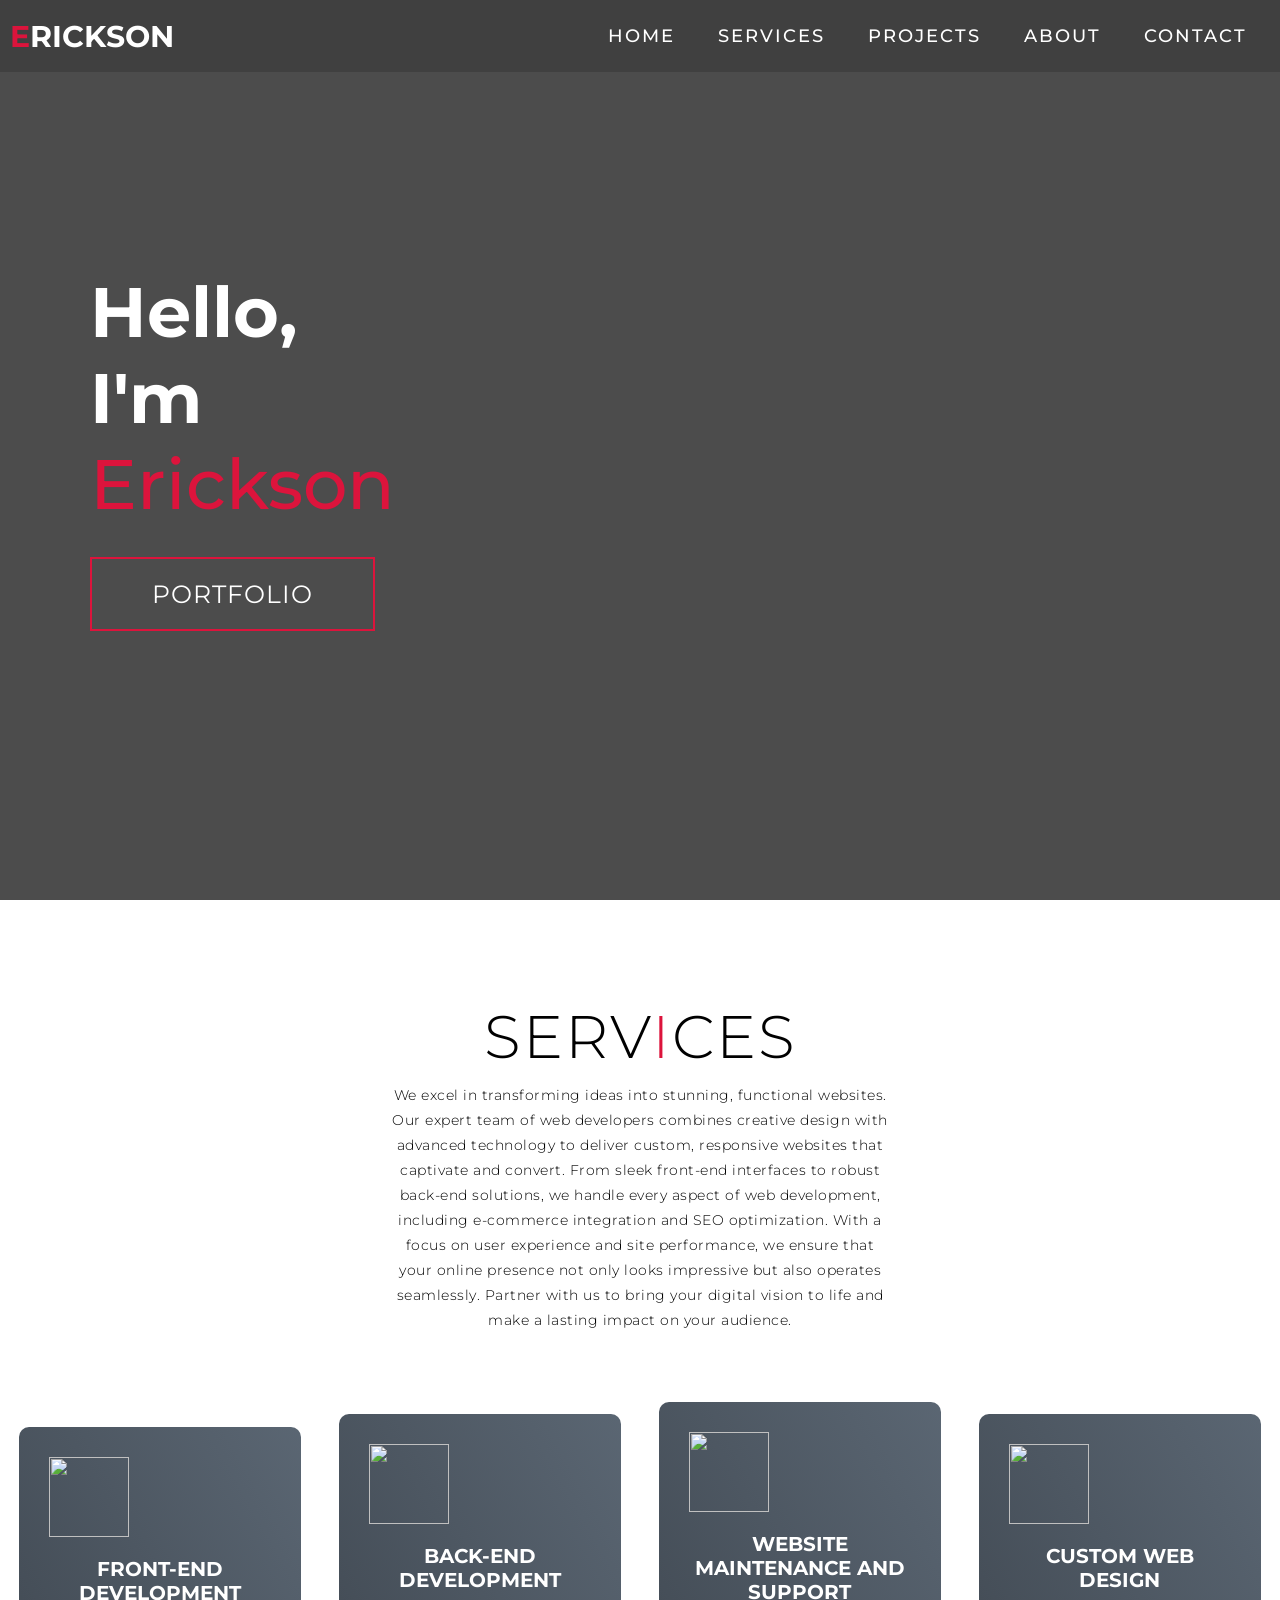
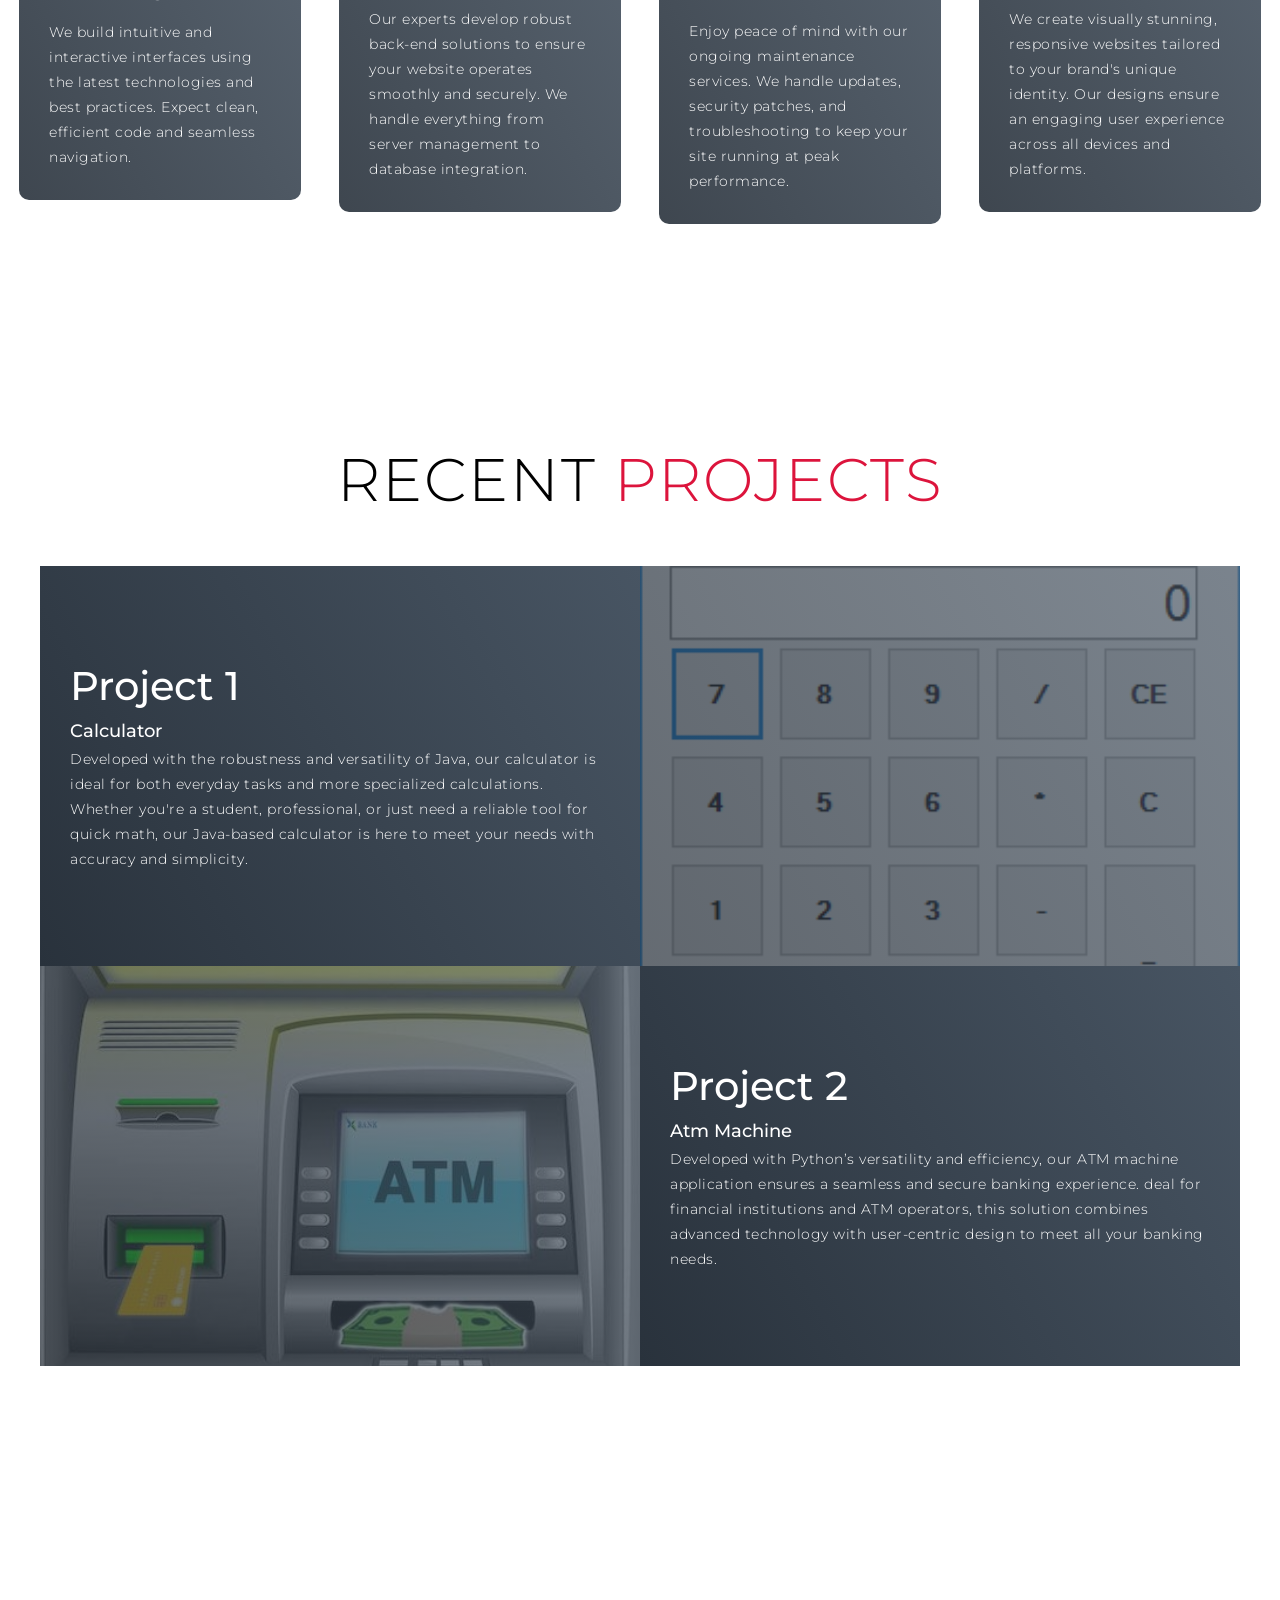
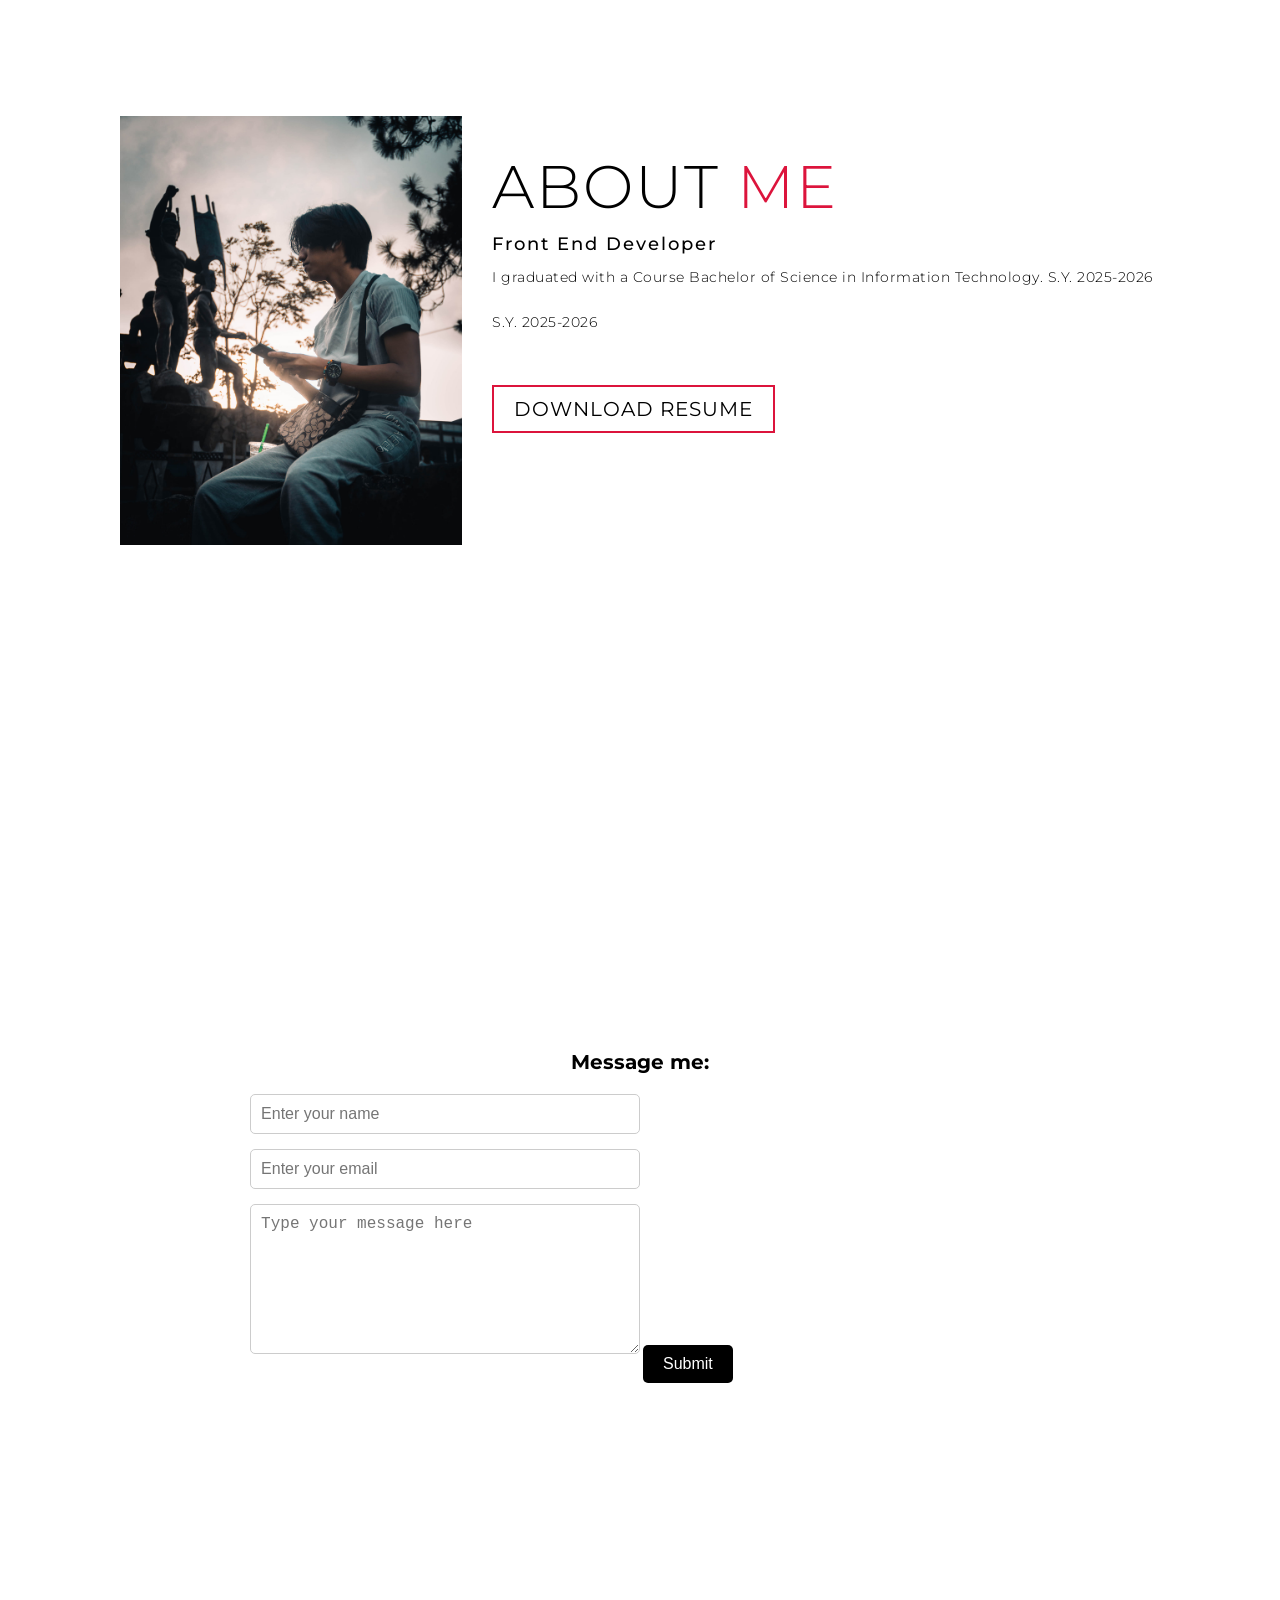
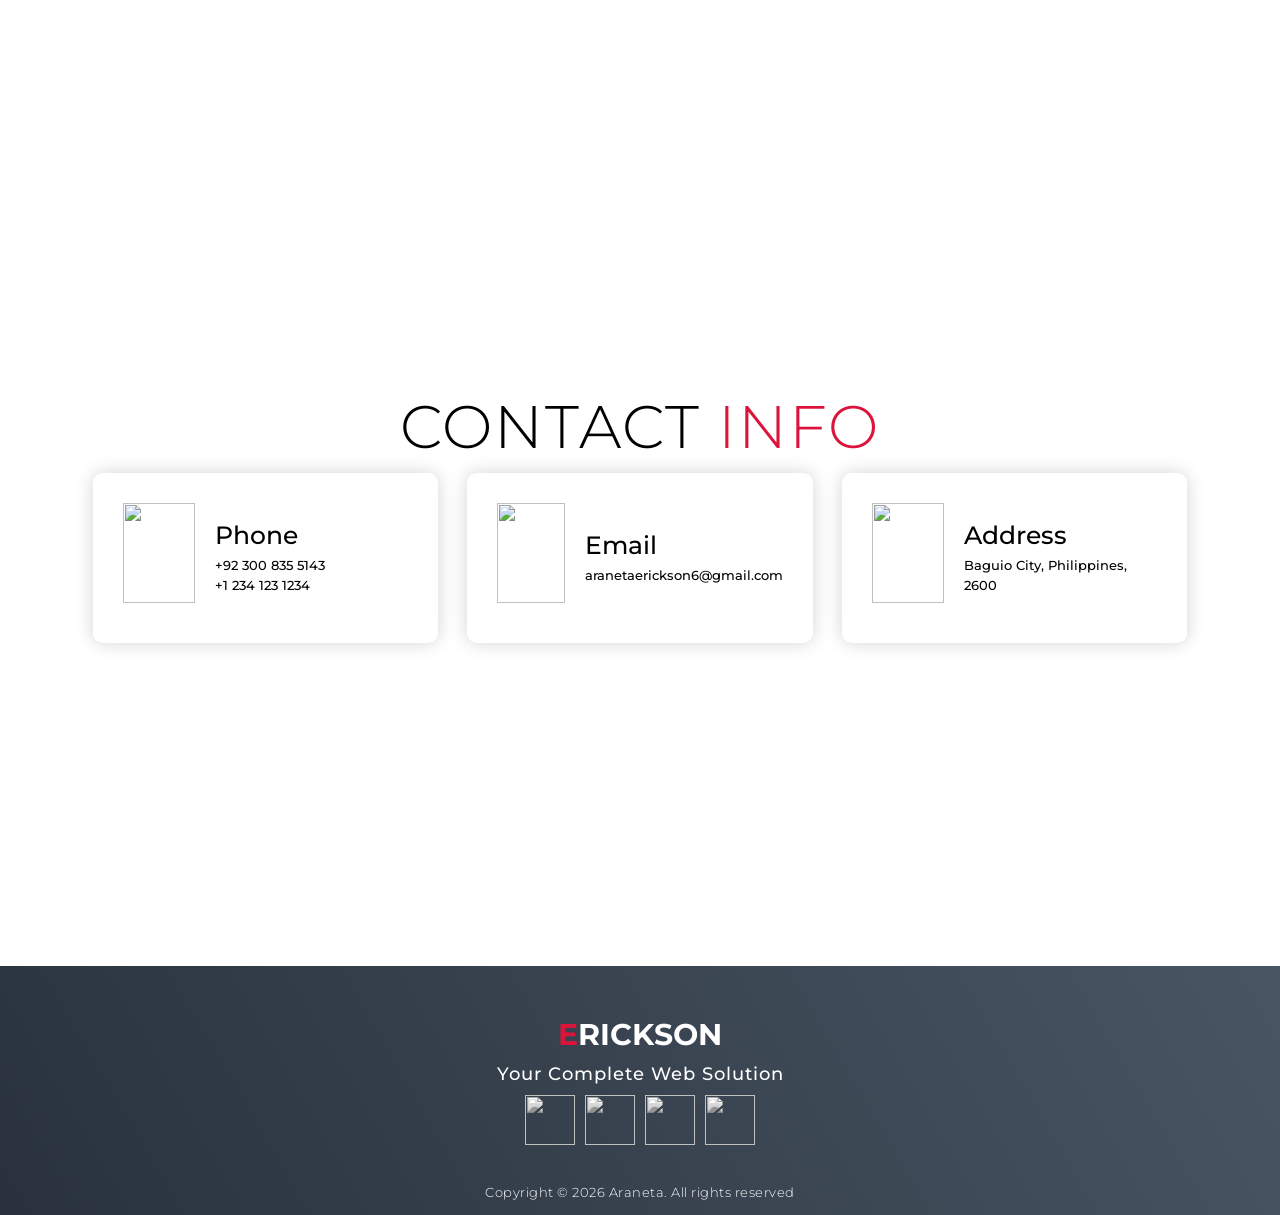
==== index.html @ 4605928c "Add files via upload" ====
<!DOCTYPE html>
<html lang="en">

<head>
  <meta charset="UTF-8">
  <meta name="viewport" content="width=device-width, initial-scale=1.0">
  <link rel="stylesheet" href="style.css">
  <title>Portfolio</title>
</head>

<body>
  <!-- Header -->
  <section id="header">
    <div class="header container">
      <div class="nav-bar">
        <div class="brand">
          <a href="#hero">
            <h1><span>E</span>rickson</h1>
          </a>
        </div>
        <div class="nav-list">
          <div class="hamburger">
            <div class="bar"></div>
          </div>
          <ul>
            <li><a href="#hero" data-after="Home">Home</a></li>
            <li><a href="#services" data-after="Service">Services</a></li>
            <li><a href="#projects" data-after="Projects">Projects</a></li>
            <li><a href="#about" data-after="About">About</a></li>
            <li><a href="#contact" data-after="Contact">Contact</a></li>
            <li></li>
          </ul>
        </div>
      </div>
    </div>
  </section>
  <!-- End Header -->


  <!-- Hero Section  -->
  <section id="hero">
    <div class="hero container">
      <div>
        <h1>Hello, <span></span></h1>
        <h1>I'm  <span></span></h1>
        <h1>Erickson<span></span></h1>
        <a href="#projects" type="button" class="cta">Portfolio</a>
      </div>
    </div>
  </section>

  <!-- End Hero Section  -->

  <!-- Service Section -->
  <section id="services">
    <div class="services container">
      <div class="service-top">
        <h1 class="section-title">Serv<span>i</span>ces</h1>
        <p>We excel in transforming ideas into stunning, functional websites. 
            Our expert team of web developers combines creative design with advanced technology to deliver custom, 
            responsive websites that captivate and convert. From sleek front-end interfaces to robust back-end solutions, 
            we handle every aspect of web development, including e-commerce integration and SEO optimization. With a focus on user experience and site performance, 
            we ensure that your online presence not only looks impressive but also operates seamlessly. 
            Partner with us to bring your digital vision to life and make a lasting impact on your audience.</p>
      </div>
      <div class="service-bottom">
        <div class="service-item">
          <div class="icon"><img src="https://img.icons8.com/bubbles/100/000000/services.png" /></div>
          <h2>Front-End Development</h2>
          <p>We build intuitive and interactive interfaces using the latest technologies and best practices. Expect clean, efficient code and seamless navigation.</p>
        </div>
        <div class="service-item">
          <div class="icon"><img src="https://img.icons8.com/bubbles/100/000000/services.png" /></div>
          <h2>Back-End Development</h2>
          <p>Our experts develop robust back-end solutions to ensure your website operates smoothly and securely. 
            We handle everything from server management to database integration.</p>
        </div>
        <div class="service-item">
          <div class="icon"><img src="https://img.icons8.com/bubbles/100/000000/services.png" /></div>
          <h2>Website Maintenance and Support</h2>
          <p>Enjoy peace of mind with our ongoing maintenance services. We handle updates, security patches, and troubleshooting to keep your site running at peak performance.</p>
        </div>
        <div class="service-item">
          <div class="icon"><img src="https://img.icons8.com/bubbles/100/000000/services.png" /></div>
          <h2>Custom Web Design</h2>
          <p> We create visually stunning, responsive websites tailored to your brand's unique identity. 
            Our designs ensure an engaging user experience across all devices and platforms.</p>
        </div>
      </div>
    </div>
  </section>
  <!-- End Service Section -->

  <!-- Projects Section -->
  <section id="projects">
    <div class="projects container">
      <div class="projects-header">
        <h1 class="section-title">Recent <span>Projects</span></h1>
      </div>
      <div class="all-projects">
        <div class="project-item">
          <div class="project-info">
            <h1>Project 1</h1>
            <h2>Calculator</h2>
            <p>Developed with the robustness and versatility of Java, our calculator is ideal for both everyday tasks and more specialized calculations. 
                Whether you're a student, professional, or just need a reliable tool for quick math, our Java-based calculator is here to meet your needs with accuracy and simplicity.</p>
          </div>
          <div class="project-img">
            <img src="calcu.jpg" alt="img">
          </div>
        </div>
        <div class="project-item">
          <div class="project-info">
            <h1>Project 2</h1>
            <h2>Atm Machine</h2>
            <p>Developed with Python’s versatility and efficiency, our ATM machine application ensures a seamless and secure banking experience. 
                deal for financial institutions and ATM operators, this solution combines advanced technology with user-centric design to meet all your banking needs.</p>
          </div>
          <div class="project-img">
            <img src="atm.jpg" alt="img">
          </div>
        </div>
        
  </section>
  <!-- End Projects Section -->


</section>
  <!-- About Section -->
  <section id="about">
    <div class="about container">
      <div class="col-left">
        <div clas1s="about-img">
          <img src="araneta.jpg" alt="img">
        </div>
      </div>
      <div class="col-right">
        <h1 class="section-title">About <span>me</span></h1>
        <h2>Front End Developer</h2>
        <p>I graduated with a Course Bachelor of Science in Information Technology. S.Y. 2025-2026 </p>
        <p>S.Y. 2025-2026 </p>
        <a href="#" class="cta">Download Resume</a>
      </div>
    </div>
  </section>
  <!-- End About Section -->

<!-- message -->

<div class="Message-container">
  <h1 class="Message-header">Message me:</h1>
  <form action="database.php" method="POST">
    <input type="text" name="name" class="name-input" placeholder="Enter your name" required />
    <input type="email" name="email" class="email-input" placeholder="Enter your email" required />
    <textarea name="message" placeholder="Type your message here" required></textarea>
    <button type="submit" class="submit-button">Submit</button>
  </form>
</div>


  <!--end message-->
  
  <!-- Contact Section -->
  <section id="contact">
    <div class="contact container">
      <div>
        <h1 class="section-title">Contact <span>info</span></h1>
      </div>
      <div class="contact-items">
        <div class="contact-item">
          <div class="icon"><img src="https://img.icons8.com/bubbles/100/000000/new-post.png" /></div>
          <div class="contact-info">
            <h1>Phone</h1>
            <h2>+92 300 835 5143</h2>
            <h2>+1 234 123 1234</h2>
          </div>
        </div>
        <div class="contact-item">
          <div class="icon"><img src="https://img.icons8.com/bubbles/100/000000/new-post.png" /></div>
          <div class="contact-info">
            <h1>Email</h1>
            <h2></h2>
            <h2>aranetaerickson6@gmail.com</h2>
          </div>
        </div>
        <div class="contact-item">
          <div class="icon"><img src="https://img.icons8.com/bubbles/100/000000/map-marker.png" /></div>
          <div class="contact-info">
            <h1>Address</h1>
            <h2>Baguio City, Philippines, 2600</h2>
          </div>
        </div>
      </div>
    </div>
  </section>
  <!-- End Contact Section -->

  <!-- Footer -->
  <section id="footer">
    <div class="footer container">
      <div class="brand">
        <h1> <span>E</span>rickson</h1>
      </div>
      <h2>Your Complete Web Solution</h2>
      <div class="social-icon">
        <div class="social-item">
          <a href="#"><img src="https://img.icons8.com/bubbles/100/000000/facebook-new.png" /></a>
        </div>
        <div class="social-item">
          <a href="#"><img src="https://img.icons8.com/bubbles/100/000000/instagram-new.png" /></a>
        </div>
        <div class="social-item">
          <a href="#"><img src="https://img.icons8.com/bubbles/100/000000/twitter.png" /></a>
        </div>
        <div class="social-item">
          <a href="#"><img src="https://img.icons8.com/bubbles/100/000000/behance.png" /></a>
        </div>
      </div>
      <p>Copyright © 2026 Araneta. All rights reserved</p>
    </div>
  </section>
  <!-- End Footer -->
  <script src="./app.js"></script>
</body>

</html>
---- style.css ----
@import 'https://fonts.googleapis.com/css?family=Montserrat:300, 400, 700&display=swap';
* {
	padding: 0;
	margin: 0;
	box-sizing: border-box;
}
html {
	font-size: 10px;
	font-family: 'Montserrat', sans-serif;
	scroll-behavior: smooth;
}
a {
	text-decoration: none;
}
.container {
	min-height: 100vh;
	width: 100%;
	display: flex;
	align-items: center;
	justify-content: center;
}
img {
	height: 100%;
	width: 100%;
	object-fit: cover;
}
p {
	color: black;
	font-size: 1.4rem;
	margin-top: 5px;
	line-height: 2.5rem;
	font-weight: 300;
	letter-spacing: 0.05rem;
}
.section-title {
	font-size: 4rem;
	font-weight: 300;
	color: black;
	margin-bottom: 10px;
	text-transform: uppercase;
	letter-spacing: 0.2rem;
	text-align: center;
}
.section-title span {
	color: crimson;
}

.cta {
	display: inline-block;
	padding: 10px 30px;
	color: white;
	background-color: transparent;
	border: 2px solid crimson;
	font-size: 2rem;
	text-transform: uppercase;
	letter-spacing: 0.1rem;
	margin-top: 30px;
	transition: 0.3s ease;
	transition-property: background-color, color;
}
.cta:hover {
	color: white;
	background-color: crimson;
}
.brand h1 {
	font-size: 3rem;
	text-transform: uppercase;
	color: white;
}
.brand h1 span {
	color: crimson;
}

/* Header section */
#header {
	position: fixed;
	z-index: 1000;
	left: 0;
	top: 0;
	width: 100vw;
	height: auto;
}
#header .header {
	min-height: 8vh;
	background-color: rgba(31, 30, 30, 0.24);
	transition: 0.3s ease background-color;
}
#header .nav-bar {
	display: flex;
	align-items: center;
	justify-content: space-between;
	width: 100%;
	height: 100%;
	max-width: 1300px;
	padding: 0 10px;
}
#header .nav-list ul {
	list-style: none;
	position: absolute;
	background-color: rgb(31, 30, 30);
	width: 100vw;
	height: 100vh;
	left: 100%;
	top: 0;
	display: flex;
	flex-direction: column;
	justify-content: center;
	align-items: center;
	z-index: 1;
	overflow-x: hidden;
	transition: 0.5s ease left;
}
#header .nav-list ul.active {
	left: 0%;
}
#header .nav-list ul a {
	font-size: 2.5rem;
	font-weight: 500;
	letter-spacing: 0.2rem;
	text-decoration: none;
	color: white;
	text-transform: uppercase;
	padding: 20px;
	display: block;
}
#header .nav-list ul a::after {
	content: attr(data-after);
	position: absolute;
	top: 50%;
	left: 50%;
	transform: translate(-50%, -50%) scale(0);
	color: rgba(240, 248, 255, 0.021);
	font-size: 13rem;
	letter-spacing: 50px;
	z-index: -1;
	transition: 0.3s ease letter-spacing;
}
#header .nav-list ul li:hover a::after {
	transform: translate(-50%, -50%) scale(1);
	letter-spacing: initial;
}
#header .nav-list ul li:hover a {
	color: crimson;
}
#header .hamburger {
	height: 60px;
	width: 60px;
	display: inline-block;
	border: 3px solid white;
	border-radius: 50%;
	position: relative;
	display: flex;
	align-items: center;
	justify-content: center;
	z-index: 100;
	cursor: pointer;
	transform: scale(0.8);
	margin-right: 20px;
}
#header .hamburger:after {
	position: absolute;
	content: '';
	height: 100%;
	width: 100%;
	border-radius: 50%;
	border: 3px solid white;
	animation: hamburger_puls 1s ease infinite;
}
#header .hamburger .bar {
	height: 2px;
	width: 30px;
	position: relative;
	background-color: white;
	z-index: -1;
}
#header .hamburger .bar::after,
#header .hamburger .bar::before {
	content: '';
	position: absolute;
	height: 100%;
	width: 100%;
	left: 0;
	background-color: white;
	transition: 0.3s ease;
	transition-property: top, bottom;
}
#header .hamburger .bar::after {
	top: 8px;
}
#header .hamburger .bar::before {
	bottom: 8px;
}
#header .hamburger.active .bar::before {
	bottom: 0;
}
#header .hamburger.active .bar::after {
	top: 0;
}
/* End Header section */

/* Hero Section */
#hero {
	background-image: url(./img/hero-bg.png);
	background-size: cover;
	background-position: top center;
	position: relative;
	z-index: 1;
}
#hero::after {
	content: '';
	position: absolute;
	left: 0;
	top: 0;
	height: 100%;
	width: 100%;
	background-color: black;
	opacity: 0.7;
	z-index: -1;
}
#hero .hero {
	max-width: 1200px;
	margin: 0 auto;
	padding: 0 50px;
	justify-content: flex-start;
}
#hero h1 {
	display: block;
	width: fit-content;
	font-size: 4rem;
	position: relative;
	color: transparent;
	animation: text_reveal 0.5s ease forwards;
	animation-delay: 1s;
}
#hero h1:nth-child(1) {
	animation-delay: 1s;
}
#hero h1:nth-child(2) {
	animation-delay: 2s;
}
#hero h1:nth-child(3) {
	animation: text_reveal_name 0.5s ease forwards;
	animation-delay: 3s;
}
#hero h1 span {
	position: absolute;
	top: 0;
	left: 0;
	height: 100%;
	width: 0;
	background-color: crimson;
	animation: text_reveal_box 1s ease;
	animation-delay: 0.5s;
}
#hero h1:nth-child(1) span {
	animation-delay: 0.5s;
}
#hero h1:nth-child(2) span {
	animation-delay: 1.5s;
}
#hero h1:nth-child(3) span {
	animation-delay: 2.5s;
}

/* End Hero Section */

/* Services Section */
#services .services {
	flex-direction: column;
	text-align: center;
	max-width: 1500px;
	margin: 0 auto;
	padding: 100px 0;
}
#services .service-top {
	max-width: 500px;
	margin: 0 auto;
}
#services .service-bottom {
	display: flex;
	align-items: center;
	justify-content: center;
	flex-wrap: wrap;
	margin-top: 50px;
}
#services .service-item {
	flex-basis: 80%;
	display: flex;
	align-items: flex-start;
	justify-content: center;
	flex-direction: column;
	padding: 30px;
	border-radius: 10px;
	background-image: url(./img/img-1.png);
	background-size: cover;
	margin: 10px 5%;
	position: relative;
	z-index: 1;
	overflow: hidden;
}
#services .service-item::after {
	content: '';
	position: absolute;
	left: 0;
	top: 0;
	height: 100%;
	width: 100%;
	background-image: linear-gradient(60deg, #29323c 0%, #485563 100%);
	opacity: 0.9;
	z-index: -1;
}
#services .service-bottom .icon {
	height: 80px;
	width: 80px;
	margin-bottom: 20px;
}
#services .service-item h2 {
	font-size: 2rem;
	color: white;
	margin-bottom: 10px;
	text-transform: uppercase;
}
#services .service-item p {
	color: white;
	text-align: left;
}
/* End Services Section */

/* Projects section */
#projects .projects {
	flex-direction: column;
	max-width: 1200px;
	margin: 0 auto;
	padding: 100px 0;
}
#projects .projects-header h1 {
	margin-bottom: 50px;
}
#projects .all-projects {
	display: flex;
	align-items: center;
	justify-content: center;
	flex-direction: column;
}
#projects .project-item {
	display: flex;
	align-items: center;
	justify-content: center;
	flex-direction: column;
	width: 80%;
	margin: 20px auto;
	overflow: hidden;
	border-radius: 10px;
}
#projects .project-info {
	padding: 30px;
	flex-basis: 50%;
	height: 100%;
	display: flex;
	align-items: flex-start;
	justify-content: center;
	flex-direction: column;
	background-image: linear-gradient(60deg, #29323c 0%, #485563 100%);
	color: white;
}
#projects .project-info h1 {
	font-size: 4rem;
	font-weight: 500;
}
#projects .project-info h2 {
	font-size: 1.8rem;
	font-weight: 500;
	margin-top: 10px;
}
#projects .project-info p {
	color: white;
}
#projects .project-img {
	flex-basis: 50%;
	height: 300px;
	overflow: hidden;
	position: relative;
}
#projects .project-img:after {
	content: '';
	position: absolute;
	left: 0;
	top: 0;
	height: 100%;
	width: 100%;
	background-image: linear-gradient(60deg, #29323c 0%, #485563 100%);
	opacity: 0.7;
}
#projects .project-img img {
	transition: 0.3s ease transform;
}
#projects .project-item:hover .project-img img {
	transform: scale(1.1);
}
/* End Projects section */

/* About Section */
#about .about {
	flex-direction: column-reverse;
	text-align: center;
	max-width: 1200px;
	margin: 0 auto;
	padding: 100px 20px;
}
#about .col-left {
	width: 250px;
	height: 360px;
}
#about .col-right {
	width: 100%;
}
#about .col-right h2 {
	font-size: 1.8rem;
	font-weight: 500;
	letter-spacing: 0.2rem;
	margin-bottom: 10px;
}
#about .col-right p {
	margin-bottom: 20px;
}
#about .col-right .cta {
	color: black;
	margin-bottom: 50px;
	padding: 10px 20px;
	font-size: 2rem;
}
#about .col-left .about-img {
	height: 100%;
	width: 100%;
	position: relative;
	border: 10px solid white;
}
#about .col-left .about-img::after {
	content: '';
	position: absolute;
	left: -33px;
	top: 19px;
	height: 98%;
	width: 98%;
	border: 7px solid crimson;
	z-index: -1;
}
/* End About Section */

/* contact Section */
#contact .contact {
	flex-direction: column;
	max-width: 1200px;
	margin: 0 auto;
	width: 90%;
}
#contact .contact-items {
	/* max-width: 400px; */
	width: 100%;
}
#contact .contact-item {
	width: 80%;
	padding: 20px;
	text-align: center;
	border-radius: 10px;
	padding: 30px;
	margin: 30px;
	display: flex;
	justify-content: center;
	align-items: center;
	flex-direction: column;
	box-shadow: 0px 0px 18px 0 #0000002c;
	transition: 0.3s ease box-shadow;
}
#contact .contact-item:hover {
	box-shadow: 0px 0px 5px 0 #0000002c;
}
#contact .icon {
	width: 70px;
	margin: 0 auto;
	margin-bottom: 10px;
}
#contact .contact-info h1 {
	font-size: 2.5rem;
	font-weight: 500;
	margin-bottom: 5px;
}
#contact .contact-info h2 {
	font-size: 1.3rem;
	line-height: 2rem;
	font-weight: 500;
}
/*End contact Section */

/* Footer */
#footer {
	background-image: linear-gradient(60deg, #29323c 0%, #485563 100%);
}
#footer .footer {
	min-height: 200px;
	flex-direction: column;
	padding-top: 50px;
	padding-bottom: 10px;
}
#footer h2 {
	color: white;
	font-weight: 500;
	font-size: 1.8rem;
	letter-spacing: 0.1rem;
	margin-top: 10px;
	margin-bottom: 10px;
}
#footer .social-icon {
	display: flex;
	margin-bottom: 30px;
}
#footer .social-item {
	height: 50px;
	width: 50px;
	margin: 0 5px;
}
#footer .social-item img {
	filter: grayscale(1);
	transition: 0.3s ease filter;
}
#footer .social-item:hover img {
	filter: grayscale(0);
}
#footer p {
	color: white;
	font-size: 1.3rem;
}
/* End Footer */

/* Keyframes */
@keyframes hamburger_puls {
	0% {
		opacity: 1;
		transform: scale(1);
	}
	100% {
		opacity: 0;
		transform: scale(1.4);
	}
}
@keyframes text_reveal_box {
	50% {
		width: 100%;
		left: 0;
	}
	100% {
		width: 0;
		left: 100%;
	}
}
@keyframes text_reveal {
	100% {
		color: white;
	}
}
@keyframes text_reveal_name {
	100% {
		color: crimson;
		font-weight: 500;
	}
}
/* End Keyframes */

/* Media Query For Tablet */
@media only screen and (min-width: 768px) {
	.cta {
		font-size: 2.5rem;
		padding: 20px 60px;
	}
	h1.section-title {
		font-size: 6rem;
	}

	/* Hero */
	#hero h1 {
		font-size: 7rem;
	}
	/* End Hero */

	/* Services Section */
	#services .service-bottom .service-item {
		flex-basis: 45%;
		margin: 2.5%;
	}
	/* End Services Section */

	/* Project */
	#projects .project-item {
		flex-direction: row;
	}
	#projects .project-item:nth-child(even) {
		flex-direction: row-reverse;
	}
	#projects .project-item {
		height: 400px;
		margin: 0;
		width: 100%;
		border-radius: 0;
	}
	#projects .all-projects .project-info {
		height: 100%;
	}
	#projects .all-projects .project-img {
		height: 100%;
	}
	/* End Project */

	/* About */
	#about .about {
		flex-direction: row;
	}
	#about .col-left {
		width: 600px;
		height: 400px;
		padding-left: 60px;
	}
	#about .about .col-left .about-img::after {
		left: -45px;
		top: 34px;
		height: 98%;
		width: 98%;
		border: 10px solid crimson;
	}
	#about .col-right {
		text-align: left;
		padding: 30px;
	}
	#about .col-right h1 {
		text-align: left;
	}
	/* End About */

	/* contact  */
	#contact .contact {
		flex-direction: column;
		padding: 100px 0;
		align-items: center;
		justify-content: center;
		min-width: 20vh;
	}
	#contact .contact-items {
		width: 100%;
		display: flex;
		flex-direction: row;
		justify-content: space-evenly;
		margin: 0;
	}
	#contact .contact-item {
		width: 30%;
		margin: 0;
		flex-direction: row;
	}
	#contact .contact-item .icon {
		height: 100px;
		width: 100px;
	}
	#contact .contact-item .icon img {
		object-fit: contain;
	}
	#contact .contact-item .contact-info {
		width: 100%;
		text-align: left;
		padding-left: 20px;
	}
	/* End contact  */
}
/* End Media Query For Tablet */

/* Media Query For Desktop */
@media only screen and (min-width: 1200px) {
	/* header */
	#header .hamburger {
		display: none;
	}
	#header .nav-list ul {
		position: initial;
		display: block;
		height: auto;
		width: fit-content;
		background-color: transparent;
	}
	#header .nav-list ul li {
		display: inline-block;
	}
	#header .nav-list ul li a {
		font-size: 1.8rem;
	}
	#header .nav-list ul a:after {
		display: none;
	}
	/* End header */

	#services .service-bottom .service-item {
		flex-basis: 22%;
		margin: 1.5%;
	}
	/*text area*/
	.Message-container {
		display: flex;
		justify-content: center; /* Centers horizontally */
		align-items: center;    /* Centers vertically */
		height: 100vh;          /* Makes the container fill the viewport height */
	  }
	  
	  .Message-container {
		display: flex;
		flex-direction: column;  /* Stacks elements vertically */
		align-items: center;     /* Centers elements horizontally */
		height: 100vh;           /* Full viewport height */
		justify-content: center; /* Centers the textarea and button vertically */
	  }
	  
	  .Message-header {
		margin-bottom: 20px;     /* Adds spacing below "Message me:" */
		text-align: center;      /* Centers the text */
	  }
	  
	  .Message-container {
		display: flex;
		flex-direction: column;  /* Stacks elements vertically */
		align-items: center;     /* Centers elements horizontally */
		height: 100vh;           /* Full viewport height */
		justify-content: center; /* Centers all elements vertically */
	  }
	  
	  .Message-header {
		margin-bottom: 20px;     /* Adds spacing below "Message me:" */
		text-align: center;      /* Centers the text */
	  }
	  
	  .name-input, .email-input, textarea {
		width: 50%;              /* Adjust width for uniformity */
		font-size: 16px;         /* Comfortable font size */
		padding: 10px;           /* Internal spacing */
		border: 1px solid #ccc;
		border-radius: 5px;
		box-sizing: border-box;
		margin-bottom: 15px;     /* Adds spacing between fields */
	  }
	  
	  textarea {
		height: 150px;           
		resize: vertical;        
	  }
	  
	  .submit-button {
		padding: 10px 20px;        
		font-size: 16px;          
		background-color: #000000; 
		color: rgb(255, 255, 255);              
		border: none;            
		border-radius: 5px;       
		cursor: pointer;          
		transition: background-color 0.3s;
	  }
	  
	  .submit-button:hover {
		background-color: #000000; 
	  }
	  
	  
	  
}
/* End  Media Query For Desktop */
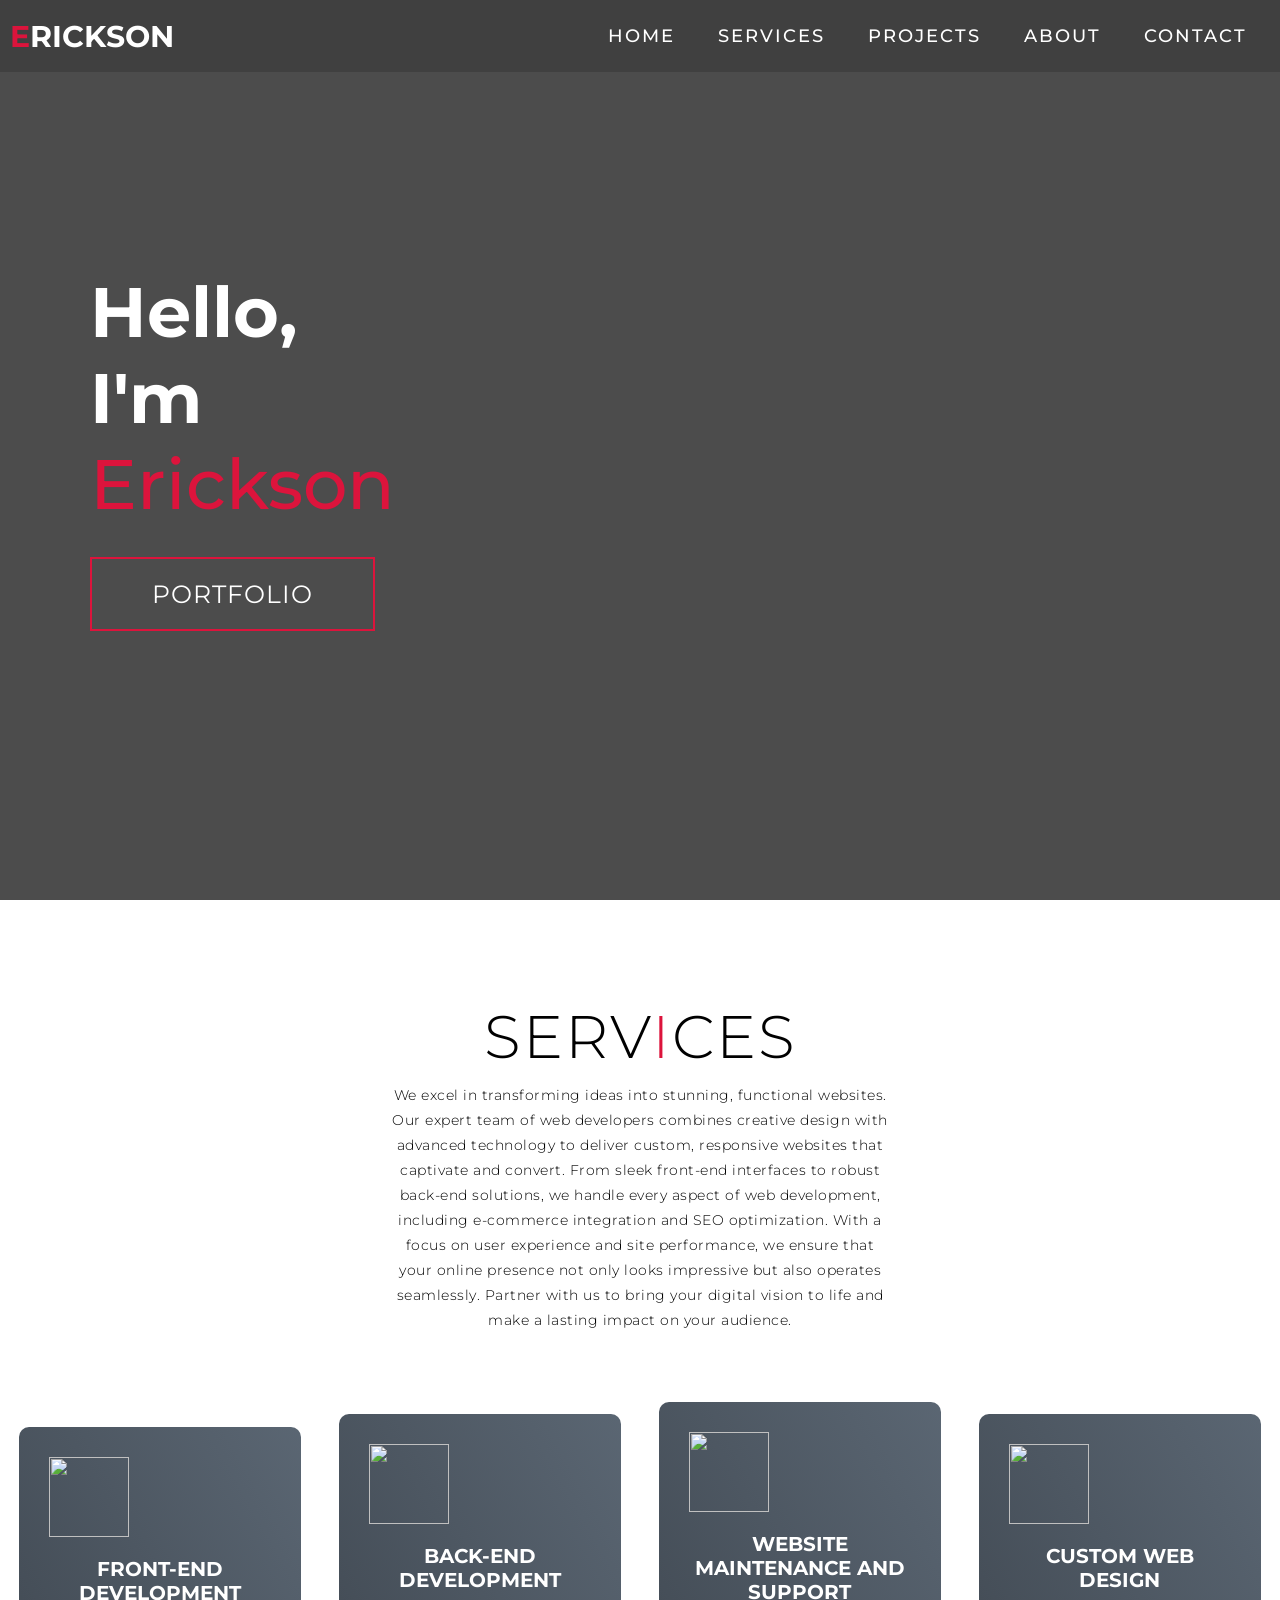
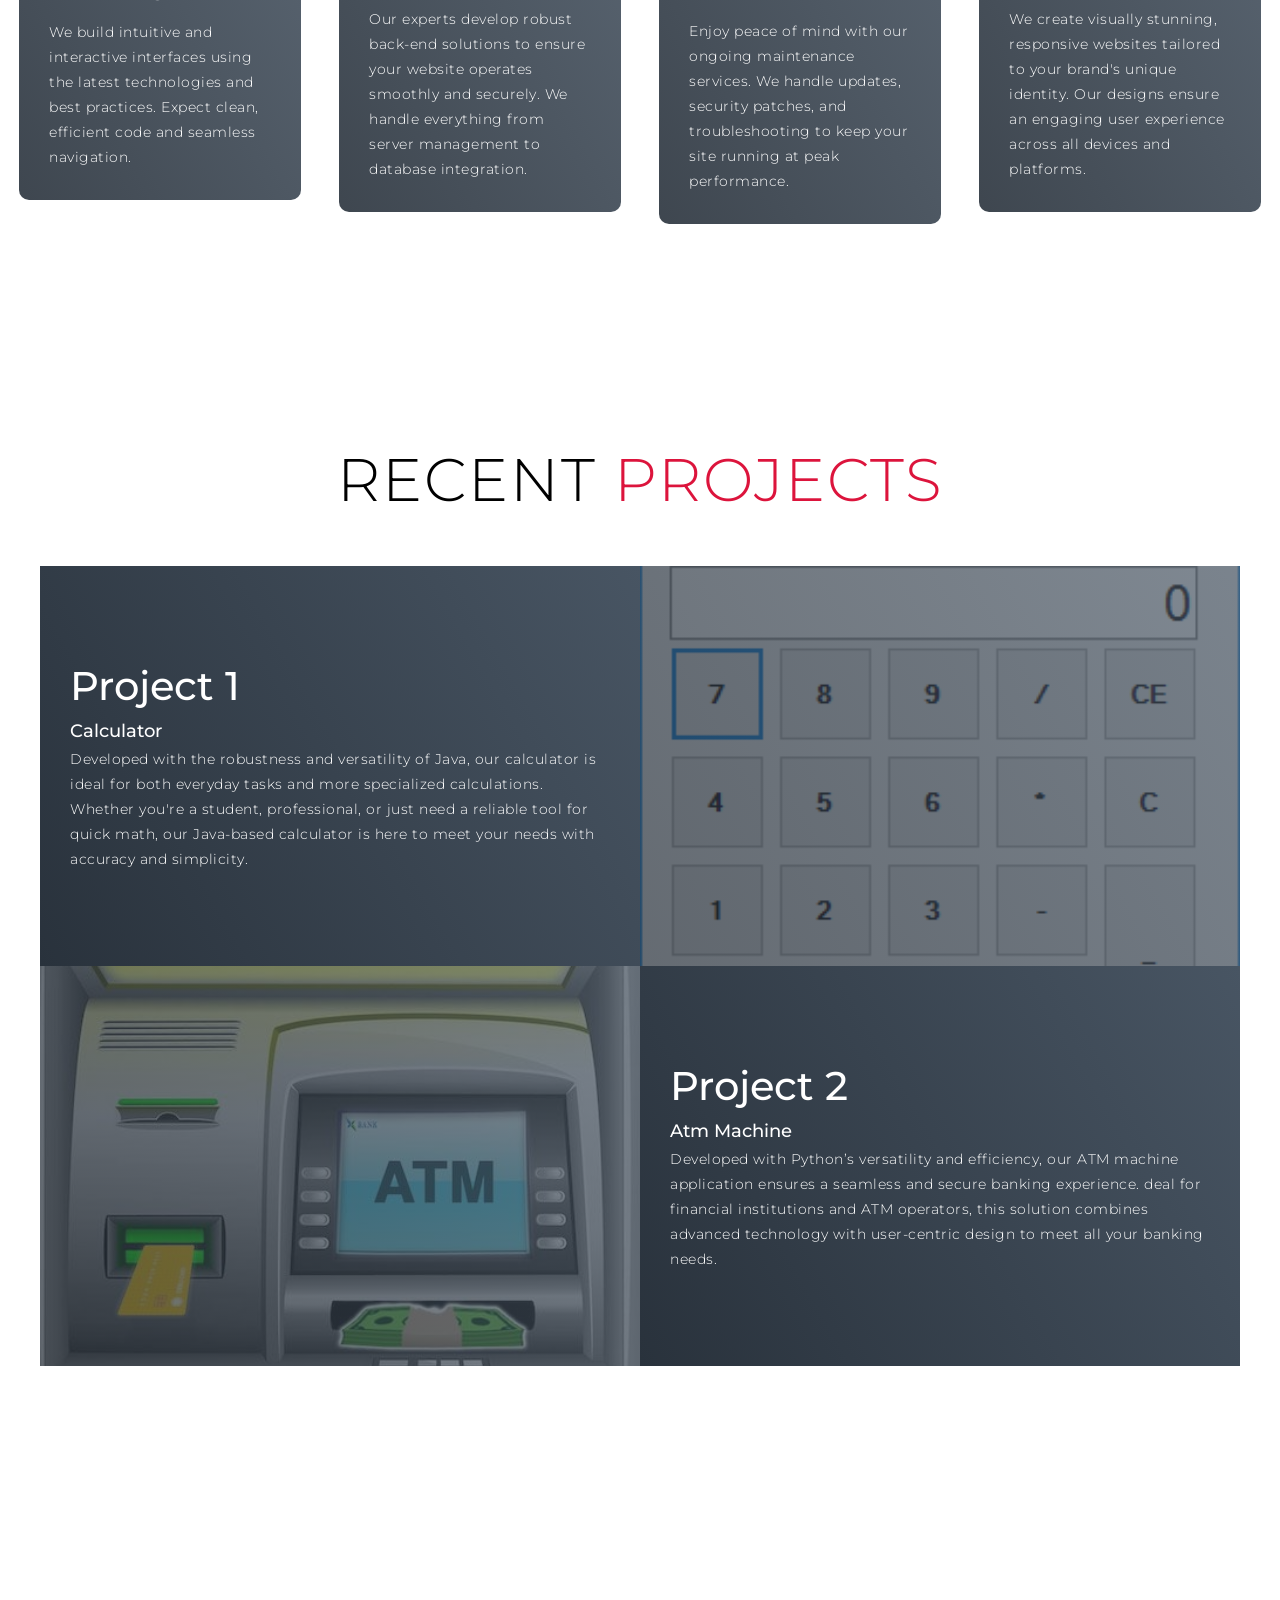
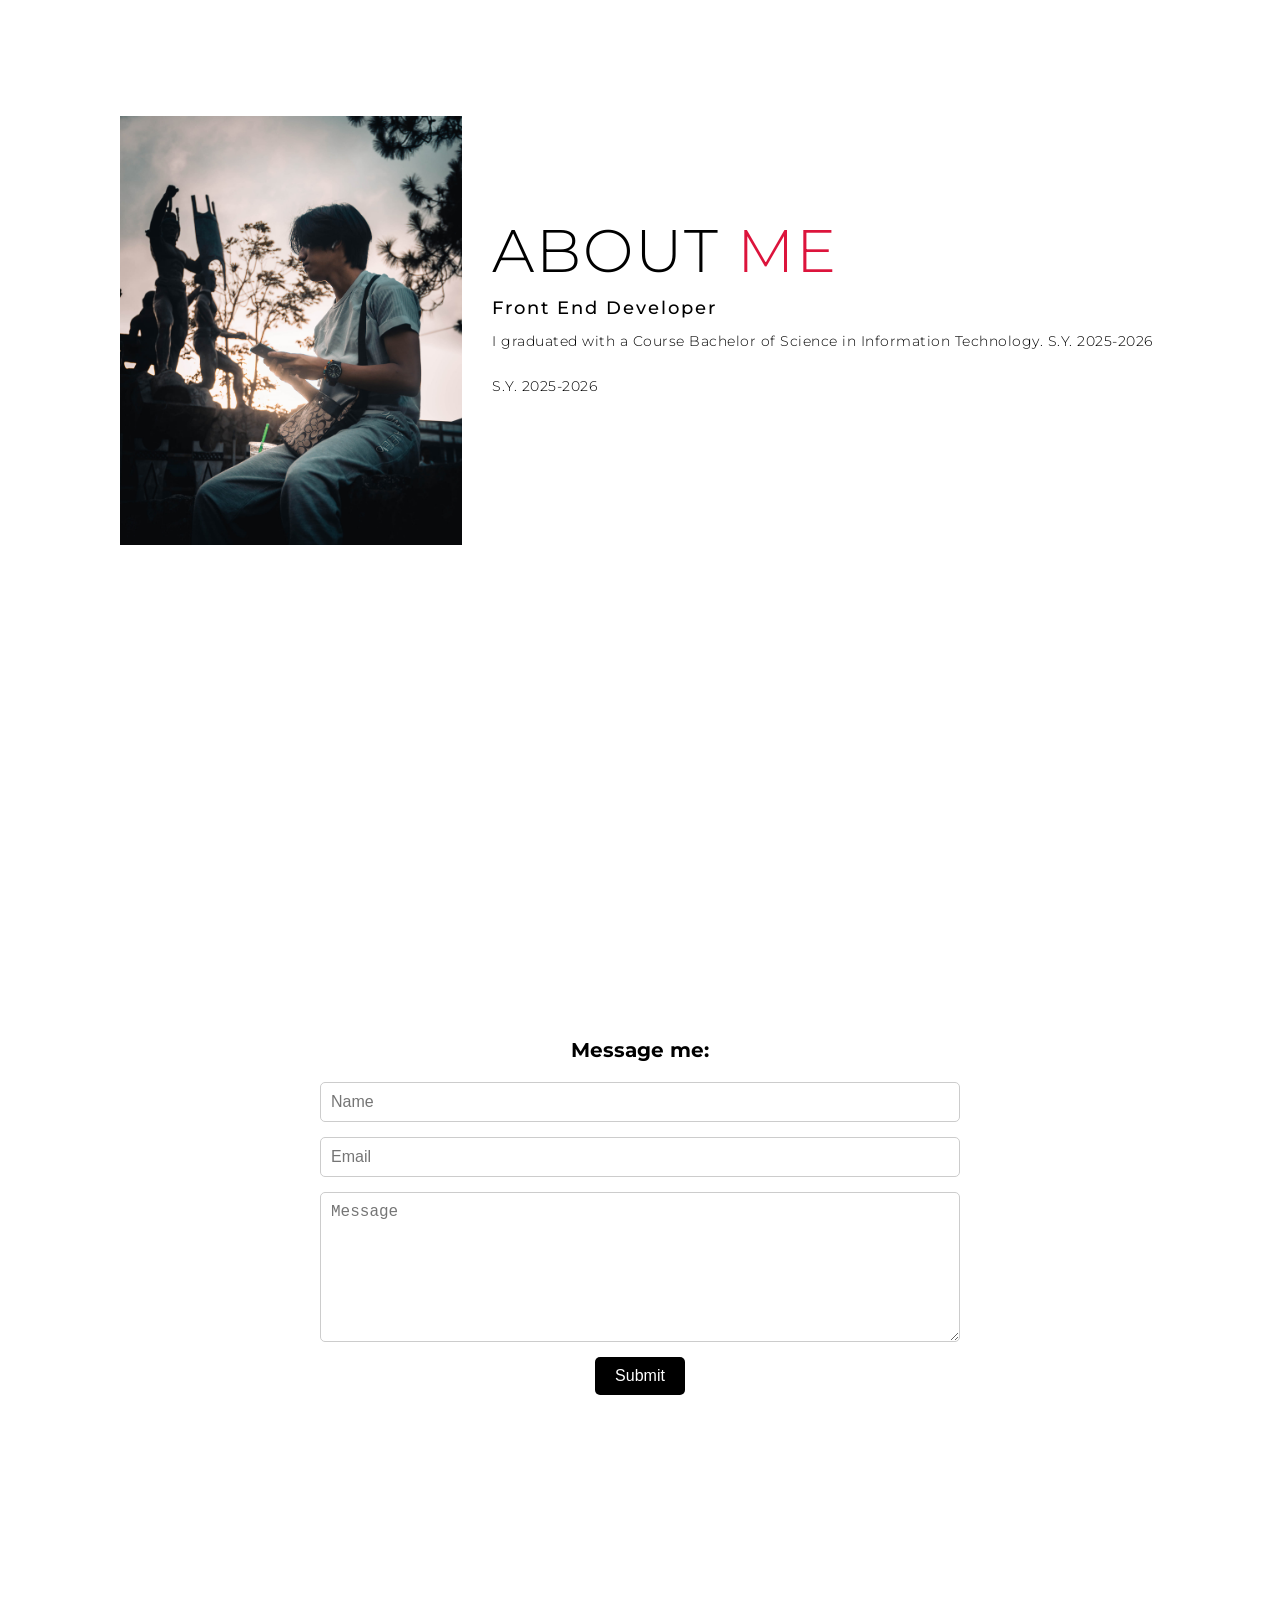
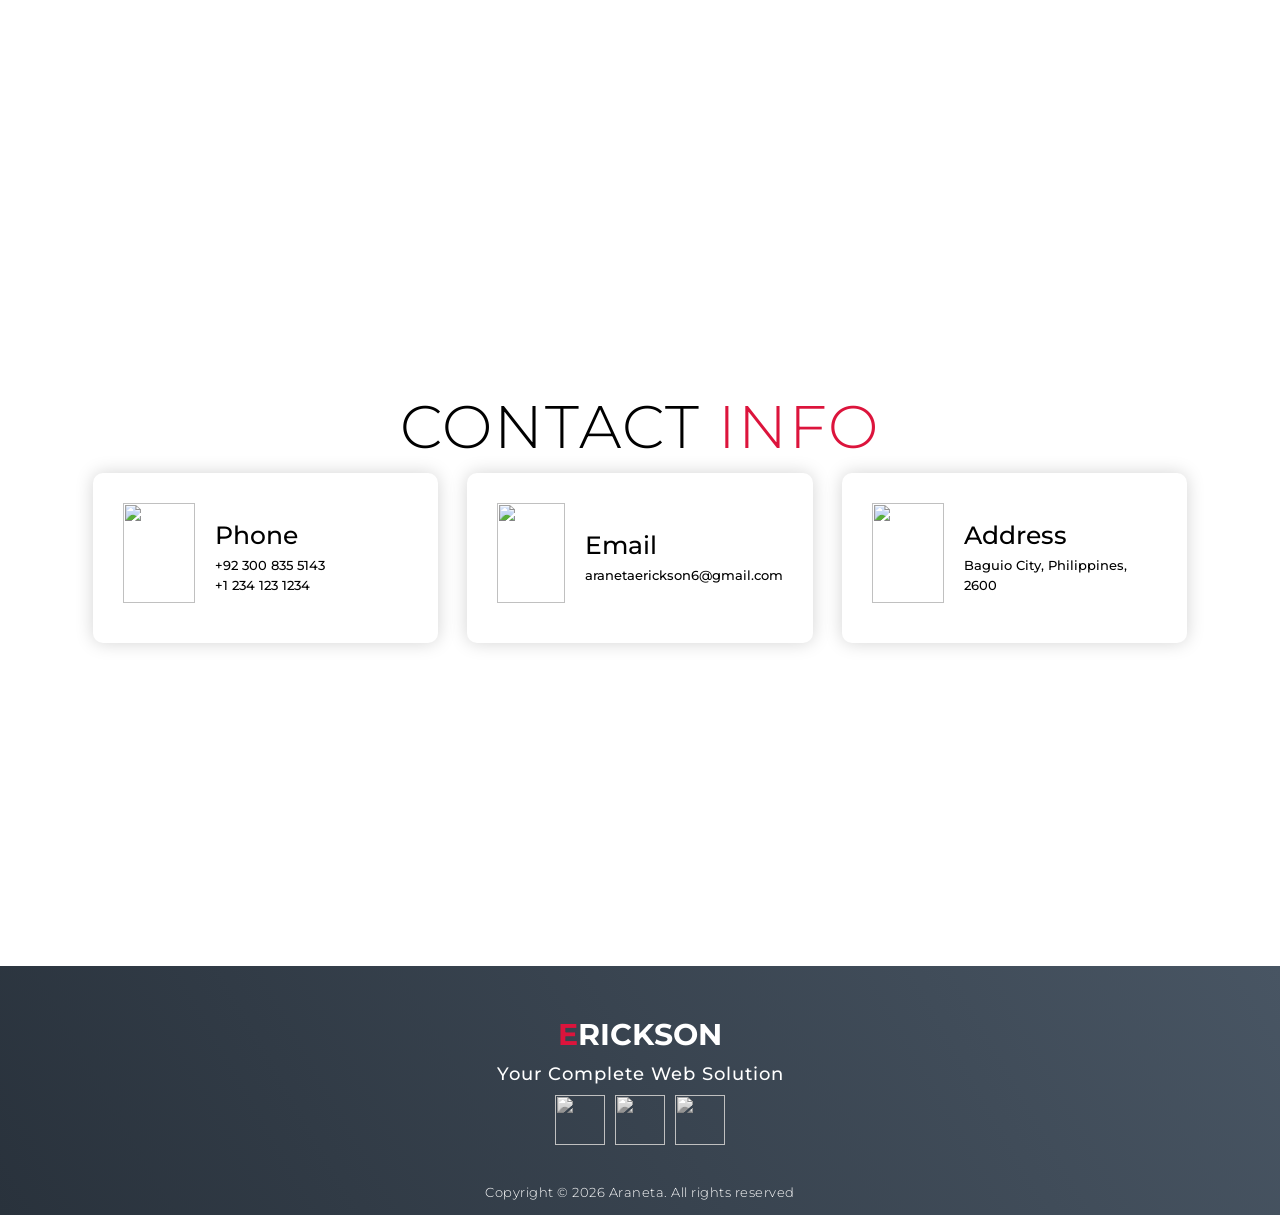
==== commit dce61036: "Add files via upload" ====
--- a/index.html
+++ b/index.html
@@ -20,7 +20,7 @@
         </div>
         <div class="nav-list">
           <div class="hamburger">
-            <div class="bar"></div>
+            <div class="bar"></div>x  
           </div>
           <ul>
             <li><a href="#hero" data-after="Home">Home</a></li>
@@ -139,7 +139,7 @@
         <h2>Front End Developer</h2>
         <p>I graduated with a Course Bachelor of Science in Information Technology. S.Y. 2025-2026 </p>
         <p>S.Y. 2025-2026 </p>
-        <a href="#" class="cta">Download Resume</a>
+        
       </div>
     </div>
   </section>
@@ -149,13 +149,14 @@
 
 <div class="Message-container">
   <h1 class="Message-header">Message me:</h1>
-  <form action="database.php" method="POST">
-    <input type="text" name="name" class="name-input" placeholder="Enter your name" required />
-    <input type="email" name="email" class="email-input" placeholder="Enter your email" required />
-    <textarea name="message" placeholder="Type your message here" required></textarea>
-    <button type="submit" class="submit-button">Submit</button>
+  <form action="connect.php" method="post">
+    <input type="text" name="Name" class="name-input" placeholder="Name" required>
+    <input type="email" name="Email" class="email-input"placeholder="Email" required>
+    <textarea name="Message" placeholder="Message" required></textarea>
+    <button type="submit"class="submit-button"> Submit</button>
   </form>
 </div>
+
 
 
   <!--end message-->
@@ -204,18 +205,16 @@
       <h2>Your Complete Web Solution</h2>
       <div class="social-icon">
         <div class="social-item">
-          <a href="#"><img src="https://img.icons8.com/bubbles/100/000000/facebook-new.png" /></a>
+            <a href="https://www.facebook.com/Dong.is.bisaya"><img src="https://img.icons8.com/bubbles/100/000000/facebook-new.png" /></a>
         </div>
         <div class="social-item">
-          <a href="#"><img src="https://img.icons8.com/bubbles/100/000000/instagram-new.png" /></a>
+            <a href="https://www.instagram.com/aranetaaaaaaaa?igsh=MXUwZzhwd3VueW1rOA=="><img src="https://img.icons8.com/bubbles/100/000000/instagram-new.png" /></a>
         </div>
         <div class="social-item">
-          <a href="#"><img src="https://img.icons8.com/bubbles/100/000000/twitter.png" /></a>
-        </div>
-        <div class="social-item">
-          <a href="#"><img src="https://img.icons8.com/bubbles/100/000000/behance.png" /></a>
-        </div>
-      </div>
+            <a href="https://github.com/Aranetaaaaa"><img src="https://img.icons8.com/bubbles/100/000000/github.png" /></a>
+        </div>
+    </div>
+    
       <p>Copyright © 2026 Araneta. All rights reserved</p>
     </div>
   </section>
--- a/style.css
+++ b/style.css
@@ -702,30 +702,10 @@
 	/*text area*/
 	.Message-container {
 		display: flex;
-		justify-content: center; /* Centers horizontally */
-		align-items: center;    /* Centers vertically */
-		height: 100vh;          /* Makes the container fill the viewport height */
-	  }
-	  
-	  .Message-container {
-		display: flex;
 		flex-direction: column;  /* Stacks elements vertically */
 		align-items: center;     /* Centers elements horizontally */
+		justify-content: center; /* Centers elements vertically */
 		height: 100vh;           /* Full viewport height */
-		justify-content: center; /* Centers the textarea and button vertically */
-	  }
-	  
-	  .Message-header {
-		margin-bottom: 20px;     /* Adds spacing below "Message me:" */
-		text-align: center;      /* Centers the text */
-	  }
-	  
-	  .Message-container {
-		display: flex;
-		flex-direction: column;  /* Stacks elements vertically */
-		align-items: center;     /* Centers elements horizontally */
-		height: 100vh;           /* Full viewport height */
-		justify-content: center; /* Centers all elements vertically */
 	  }
 	  
 	  .Message-header {
@@ -759,6 +739,19 @@
 		transition: background-color 0.3s;
 	  }
 	  
+	  form {
+		display: flex;
+		flex-direction: column;  /* Stacks elements vertically */
+		align-items: center;     /* Centers elements horizontally */
+		width: 100%;             /* Ensures the form takes the full width */
+	  }
+	  
+	  .Message-container form,
+	  .Message-header {
+		text-align: center;  /* Ensures "Message me:" and form elements are centered */
+	  }
+	  
+	  
 	  .submit-button:hover {
 		background-color: #000000; 
 	  }
